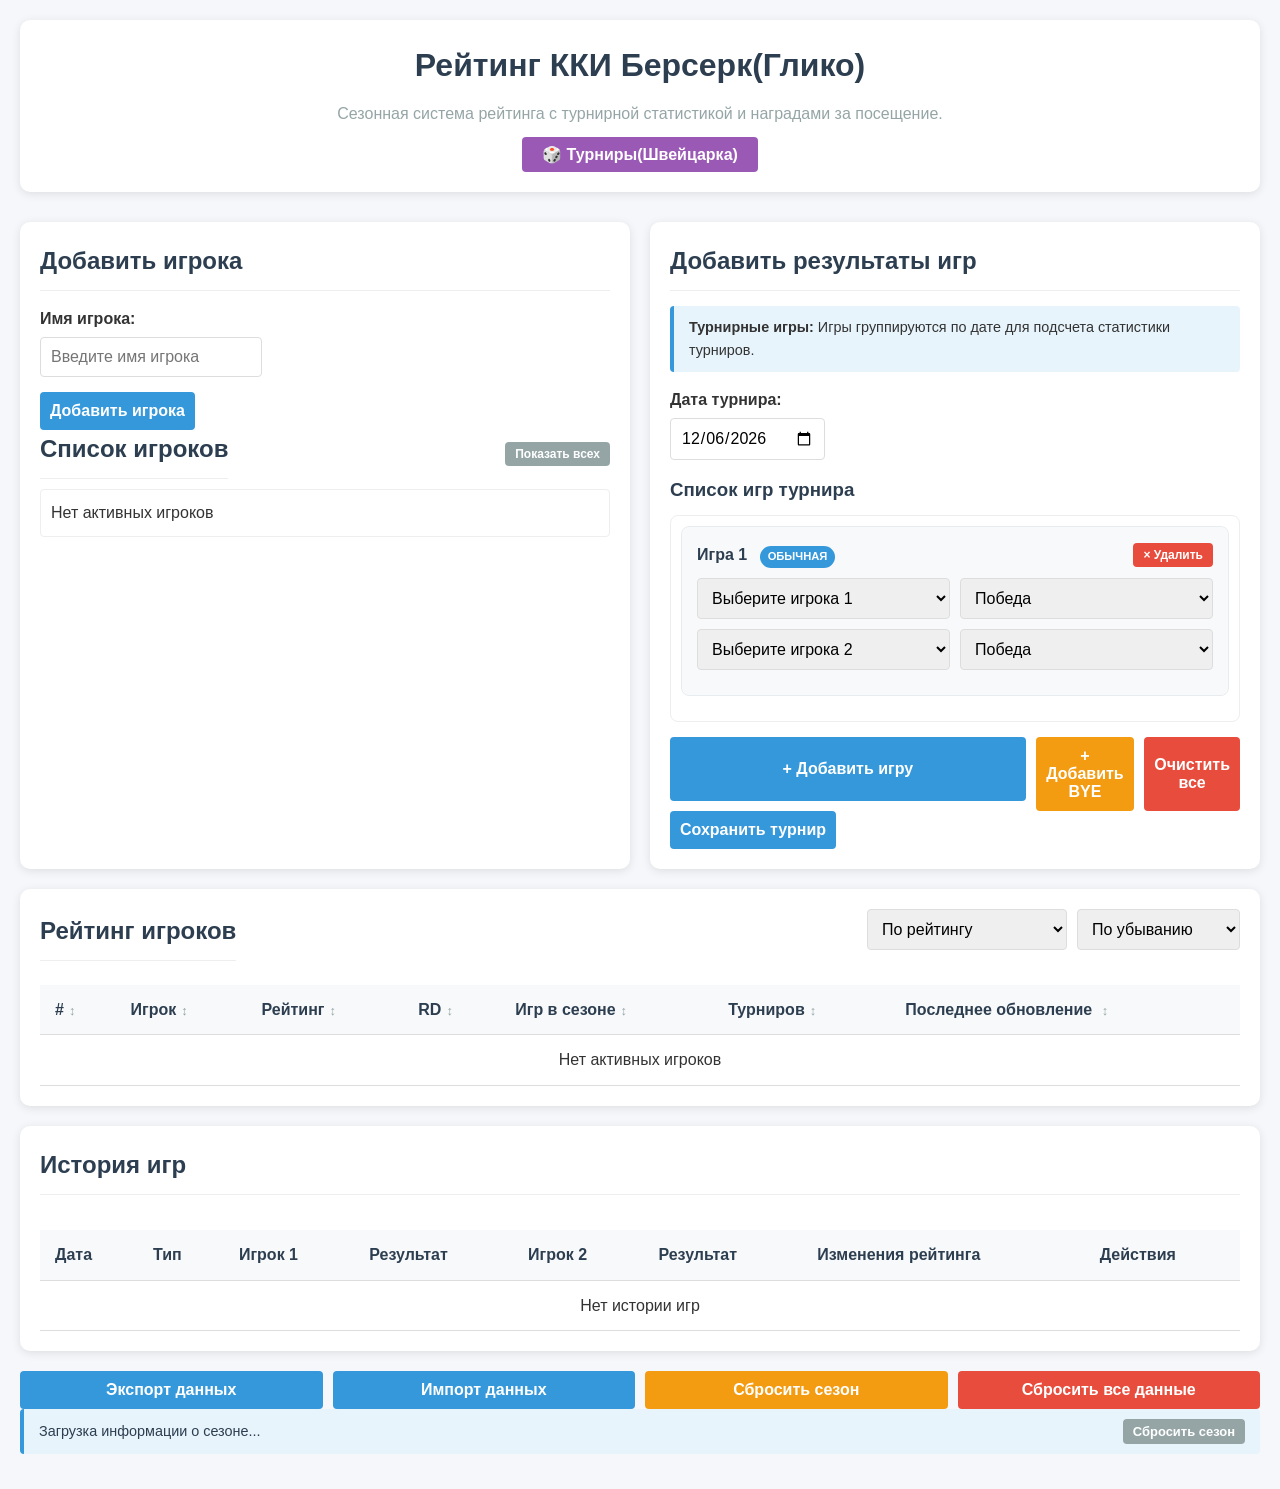
==== index.html @ 93e68ac1 "first commit" ====
<!DOCTYPE html>
<html lang="ru">
    <head>
        <meta charset="UTF-8" />
        <meta name="viewport" content="width=device-width, initial-scale=1.0" />
        <title>Система рейтинга Глико</title>
        <link rel="stylesheet" href="style.css" />
    </head>
    <body>
        <div class="container">
            <header>
                <h1>Рейтинг ККИ Берсерк(Глико)</h1>
                <p class="description">
                    Сезонная система рейтинга с турнирной статистикой и наградами за
                    посещение.
                </p>
                <div class="nav-buttons">
                    <button id="goToSwissBtn" class="nav-btn">
                        🎲 Турниры(Швейцарка)
                    </button>
                </div>
            </header>

            <div class="two-columns">
                <div class="card">
                    <h2>Добавить игрока</h2>
                    <form id="addPlayerForm">
                        <div class="form-group">
                            <label for="playerName">Имя игрока:</label>
                            <input
                                type="text"
                                id="playerName"
                                placeholder="Введите имя игрока"
                                required
                            />
                        </div>
                        <button type="submit">Добавить игрока</button>
                    </form>
                    <div
                        style="
                            display: flex;
                            justify-content: space-between;
                            align-items: center;
                            margin-bottom: 10px;
                        "
                    >
                        <h2 style="margin: 0">Список игроков</h2>
                        <button
                            id="toggleInactivePlayers"
                            class="secondary"
                            style="font-size: 12px; padding: 5px 10px"
                        >
                            Показать всех
                        </button>
                    </div>
                    <div class="player-list" id="playerList"></div>
                </div>

                <div class="card">
                    <h2>Добавить результаты игр</h2>
                    <div class="info-box">
                        <strong>Турнирные игры:</strong> Игры группируются по дате для
                        подсчета статистики турниров.
                    </div>
                    <form id="gamesForm">
                        <div class="form-group">
                            <label for="gameDate">Дата турнира:</label
                            ><input type="date" id="gameDate" required />
                        </div>
                        <h3>Список игр турнира</h3>
                        <div class="games-container" id="gamesContainer"></div>
                        <div class="batch-actions">
                            <button type="button" id="addGameBtn" class="add-game-btn">
                                + Добавить игру
                            </button>
                            <button type="button" id="addByeGameBtn" class="warning">
                                + Добавить BYE
                            </button>
                            <button type="button" id="clearGamesBtn" class="danger">
                                Очистить все
                            </button>
                        </div>
                        <button type="submit">Сохранить турнир</button>
                    </form>
                </div>
            </div>

            <div class="card">
                <div
                    style="
                        display: flex;
                        justify-content: space-between;
                        align-items: center;
                        margin-bottom: 15px;
                    "
                >
                    <h2 style="margin: 0">Рейтинг игроков</h2>
                    <div class="sort-controls">
                        <select id="sortBy">
                            <option value="rating">По рейтингу</option>
                            <option value="games">По количеству игр</option>
                            <option value="tournaments">По количеству турниров</option>
                            <option value="name">По имени</option>
                            <option value="rd">По RD (нестабильности)</option>
                        </select>
                        <select id="sortOrder">
                            <option value="desc">По убыванию</option>
                            <option value="asc">По возрастанию</option>
                        </select>
                    </div>
                </div>
                <table id="ratingTable">
                    <thead>
                        <tr>
                            <th class="sortable" data-sort="position">#</th>
                            <th class="sortable" data-sort="name">Игрок</th>
                            <th class="sortable" data-sort="rating">Рейтинг</th>
                            <th class="sortable" data-sort="rd">RD</th>
                            <th class="sortable" data-sort="games">Игр в сезоне</th>
                            <th class="sortable" data-sort="tournaments">Турниров</th>
                            <th class="sortable" data-sort="lastUpdate">
                                Последнее обновление
                            </th>
                        </tr>
                    </thead>
                    <tbody id="ratingBody"></tbody>
                </table>
            </div>

            <div class="card">
                <h2>История игр</h2>
                <div class="game-history">
                    <table id="historyTable">
                        <thead>
                            <tr>
                                <th>Дата</th>
                                <th>Тип</th>
                                <th>Игрок 1</th>
                                <th>Результат</th>
                                <th>Игрок 2</th>
                                <th>Результат</th>
                                <th>Изменения рейтинга</th>
                                <th>Действия</th>
                            </tr>
                        </thead>
                        <tbody id="historyBody"></tbody>
                    </table>
                </div>
            </div>

            <div class="actions">
                <button id="exportData">Экспорт данных</button>
                <button id="importData">Импорт данных</button>
                <button id="resetSeasonBtn" class="warning">Сбросить сезон</button>
                <button id="resetData" class="danger">Сбросить все данные</button>
            </div>
        </div>

        <div class="season-info" id="seasonInfo">
            <span class="season-info-text">Загрузка информации о сезоне...</span>
            <div class="season-info-actions">
                <button class="secondary" onclick="GlickoUI.resetSeason()">
                    Сбросить сезон
                </button>
            </div>
        </div>

        <!-- Модальные окна -->
        <div id="playerModal" class="modal-overlay" style="display: none">
            <div class="player-modal">
                <div class="modal-header">
                    <h2 class="modal-title" id="modalPlayerName">Имя игрока</h2>
                    <button class="close-modal" onclick="GlickoUI.closePlayerModal()">
                        ×
                    </button>
                </div>
                <div class="tab-navigation">
                    <button
                        class="tab-button active"
                        onclick="GlickoUI.switchTab('stats-tab', event)"
                    >
                        Общая статистика</button
                    ><button
                        class="tab-button"
                        onclick="GlickoUI.switchTab('tournaments-tab', event)"
                    >
                        Турниры</button
                    ><button
                        class="tab-button"
                        onclick="GlickoUI.switchTab('opponents-tab', event)"
                    >
                        Соперники
                    </button>
                </div>
                <div id="stats-tab" class="tab-content active">
                    <div class="player-stats">
                        <div class="stat-card">
                            <div class="stat-value" id="modalPlayerRating">1500</div>
                            <div class="stat-label">Рейтинг</div>
                        </div>
                        <div class="stat-card">
                            <div class="stat-value" id="modalPlayerRD">200</div>
                            <div class="stat-label">RD</div>
                        </div>
                        <div class="stat-card">
                            <div class="stat-value" id="modalTotalGames">0</div>
                            <div class="stat-label">Игр в сезоне</div>
                        </div>
                        <div class="stat-card">
                            <div class="stat-value" id="modalTournamentsCount">0</div>
                            <div class="stat-label">Турниров</div>
                        </div>
                        <div class="stat-card">
                            <div class="stat-value" id="modalAvgGamesPerTournament">
                                0
                            </div>
                            <div class="stat-label">Игр/турнир</div>
                        </div>
                    </div>
                    <div class="season-reset-section">
                        <h3>Сброс сезонной статистики</h3>
                        <p>
                            Сброс количества игр и турниров для награждения в конце
                            сезона.
                        </p>
                        <div class="reset-stats">
                            <div class="reset-stat">
                                <div class="stat-value" id="resetGamesCount">0</div>
                                <div class="stat-label">Игр в сезоне</div>
                            </div>
                            <div class="reset-stat">
                                <div class="stat-value" id="resetTournamentsCount">0</div>
                                <div class="stat-label">Турниров</div>
                            </div>
                        </div>
                        <button class="warning" onclick="GlickoUI.resetPlayerSeason()">
                            Сбросить сезонную статистику
                        </button>
                    </div>
                </div>
                <div id="tournaments-tab" class="tab-content">
                    <h3>История турниров</h3>
                    <div class="tournament-stats" id="tournamentStats"></div>
                </div>
                <div id="opponents-tab" class="tab-content">
                    <h3>Статистика по соперникам</h3>
                    <div class="opponent-stats" id="opponentStats"></div>
                </div>
            </div>
        </div>

        <div id="editGameModal" class="modal-overlay" style="display: none">
            <div class="edit-game-modal">
                <div class="modal-header">
                    <h2 class="modal-title">Редактировать игру</h2>
                    <button class="close-modal" onclick="GlickoUI.closeEditGameModal()">
                        ×
                    </button>
                </div>
                <form id="editGameForm">
                    <input type="hidden" id="editGameIndex" />
                    <div class="form-group">
                        <label for="editGameDate">Дата игры:</label
                        ><input type="date" id="editGameDate" required />
                    </div>
                    <div class="form-group">
                        <label>Игроки и результаты:</label>
                        <div class="form-row">
                            <select id="editPlayer1Select" required>
                                <option value="">Выберите игрока 1</option></select
                            ><select id="editPlayer1Result" required>
                                <option value="win">Победа</option>
                                <option value="loss">Поражение</option>
                                <option value="draw">Ничья</option>
                            </select>
                        </div>
                        <div class="form-row">
                            <select id="editPlayer2Select" required>
                                <option value="">Выберите игрока 2</option></select
                            ><select id="editPlayer2Result" required>
                                <option value="win">Победа</option>
                                <option value="loss">Поражение</option>
                                <option value="draw">Ничья</option>
                            </select>
                        </div>
                    </div>
                    <div class="modal-actions">
                        <button
                            type="button"
                            class="secondary"
                            onclick="GlickoUI.closeEditGameModal()"
                        >
                            Отмена</button
                        ><button type="submit" class="success">
                            Сохранить изменения
                        </button>
                    </div>
                </form>
            </div>
        </div>

        <div id="editPlayerModal" class="modal-overlay" style="display: none">
            <div class="edit-player-modal">
                <div class="modal-header">
                    <h2 class="modal-title">Редактировать игрока</h2>
                    <button class="close-modal" onclick="GlickoUI.closeEditPlayerModal()">
                        ×
                    </button>
                </div>
                <form id="editPlayerForm">
                    <input type="hidden" id="editPlayerOriginalName" />
                    <div class="form-group">
                        <label for="editPlayerName">Имя игрока:</label
                        ><input type="text" id="editPlayerName" required />
                    </div>
                    <div class="form-group">
                        <label for="editPlayerRating">Рейтинг:</label
                        ><input type="number" id="editPlayerRating" required />
                    </div>
                    <div class="form-group">
                        <label for="editPlayerRD">RD:</label
                        ><input
                            type="number"
                            id="editPlayerRD"
                            required
                            min="30"
                            max="350"
                        />
                    </div>
                    <div class="modal-actions">
                        <button
                            type="button"
                            class="danger"
                            onclick="GlickoUI.deletePlayer()"
                        >
                            Удалить игрока</button
                        ><button
                            type="button"
                            class="secondary"
                            onclick="GlickoUI.closeEditPlayerModal()"
                        >
                            Отмена</button
                        ><button type="submit" class="success">
                            Сохранить изменения
                        </button>
                    </div>
                </form>
            </div>
        </div>

        <div id="tournamentModal" class="modal-overlay" style="display: none">
            <div class="tournament-modal">
                <div class="modal-header">
                    <h2 class="modal-title" id="tournamentModalTitle">Турнир</h2>
                    <button class="close-modal" onclick="GlickoUI.closeTournamentModal()">
                        ×
                    </button>
                </div>
                <div class="tournament-date-edit">
                    <label for="editTournamentDate">Дата турнира:</label
                    ><input type="date" id="editTournamentDate" /><button
                        type="button"
                        class="success"
                        onclick="GlickoUI.updateTournamentDate()"
                    >
                        Обновить дату
                    </button>
                </div>
                <h3>Игры турнира</h3>
                <div class="tournament-games-list" id="tournamentGamesList"></div>
                <div class="tournament-batch-actions">
                    <button
                        type="button"
                        class="warning"
                        onclick="GlickoUI.recalculateTournament()"
                    >
                        Пересчитать турнир</button
                    ><button
                        type="button"
                        class="danger"
                        onclick="GlickoUI.deleteTournament()"
                    >
                        Удалить весь турнир
                    </button>
                </div>
                <div class="modal-actions">
                    <button
                        type="button"
                        class="secondary"
                        onclick="GlickoUI.closeTournamentModal()"
                    >
                        Закрыть
                    </button>
                </div>
            </div>
        </div>

        <div id="seasonDatePickerModal" class="modal-overlay" style="display: none">
            <div class="edit-game-modal">
                <div class="modal-header">
                    <h2 class="modal-title">Сброс сезона</h2>
                    <button class="close-modal" onclick="GlickoUI.cancelSeasonReset()">
                        ×
                    </button>
                </div>
                <div class="warning-box" style="margin-bottom: 15px">
                    <strong>Внимание!</strong> После сброса сезона будут учитываться
                    только игры, проведенные после выбранной даты.
                </div>
                <div class="form-group">
                    <label for="seasonResetDate">Дата начала нового сезона:</label
                    ><input type="date" id="seasonResetDate" required />
                </div>
                <div class="modal-actions">
                    <button
                        type="button"
                        class="secondary"
                        onclick="GlickoUI.cancelSeasonReset()"
                    >
                        Отмена</button
                    ><button
                        type="button"
                        class="warning"
                        onclick="GlickoUI.confirmSeasonReset()"
                    >
                        Сбросить сезон
                    </button>
                </div>
            </div>
        </div>

        <script src="glicko-storage.js"></script>
        <script src="glicko-math.js"></script>
        <script src="glicko-ui.js"></script>
        <script>
            document.addEventListener('DOMContentLoaded', function () {
                const today = new Date().toISOString().split('T')[0];
                const dateInput = document.getElementById('gameDate');
                if (dateInput) dateInput.value = today;

                const settings = GlickoStorage.getSeasonSettings();
                if (!settings.seasonStartDate)
                    GlickoStorage.saveSeasonSettings({ seasonStartDate: null });

                GlickoMath.recalculateSeasonStats();
                GlickoUI.displayPlayerList(false);
                GlickoUI.populatePlayerSelects();
                GlickoUI.displayRating();
                GlickoUI.displayHistory();
                GlickoUI.setupSorting();
                GlickoUI.addGameToForm(false);

                document
                    .getElementById('goToSwissBtn')
                    .addEventListener(
                        'click',
                        () => (window.location.href = 'swiss.html')
                    );
                document
                    .getElementById('addPlayerForm')
                    .addEventListener('submit', function (e) {
                        e.preventDefault();
                        const playerName = document
                            .getElementById('playerName')
                            .value.trim();
                        if (!playerName) {
                            alert('Введите имя');
                            return;
                        }
                        if (GlickoUI.addPlayer(playerName)) {
                            GlickoUI.displayPlayerList(false);
                            GlickoUI.populatePlayerSelects();
                            GlickoUI.displayRating();
                            document.getElementById('addPlayerForm').reset();
                            alert(`Игрок "${playerName}" добавлен!`);
                        }
                    });

                document
                    .getElementById('addGameBtn')
                    .addEventListener('click', () => GlickoUI.addGameToForm(false));
                document
                    .getElementById('addByeGameBtn')
                    .addEventListener('click', () => GlickoUI.addGameToForm(true));
                document
                    .getElementById('clearGamesBtn')
                    .addEventListener('click', () => GlickoUI.clearAllGames());

                document
                    .getElementById('gamesForm')
                    .addEventListener('submit', function (e) {
                        e.preventDefault();
                        const date = document.getElementById('gameDate').value;
                        if (!date) {
                            alert('Введите дату');
                            return;
                        }
                        const gameEntries = document.querySelectorAll('.game-entry');
                        if (gameEntries.length === 0) {
                            alert('Добавьте хотя бы одну игру');
                            return;
                        }
                        const gamesData = [];
                        let hasErrors = false;
                        gameEntries.forEach((entry, idx) => {
                            const player1 = entry.querySelector('.player1-select')?.value;
                            if (!player1) {
                                alert(`В игре ${idx + 1} не выбран игрок`);
                                hasErrors = true;
                                return;
                            }
                            if (entry.querySelector('.is-bye-checkbox')) {
                                gamesData.push({ player1, result1: 'win', isBye: true });
                            } else {
                                const player2 =
                                    entry.querySelector('.player2-select')?.value;
                                const result1 =
                                    entry.querySelector('.player1-result')?.value;
                                const result2 =
                                    entry.querySelector('.player2-result')?.value;
                                if (!player2) {
                                    alert(`В игре ${idx + 1} не выбран второй игрок`);
                                    hasErrors = true;
                                    return;
                                }
                                if (player1 === player2) {
                                    alert(
                                        `В игре ${
                                            idx + 1
                                        } выбран один и тот же игрок дважды`
                                    );
                                    hasErrors = true;
                                    return;
                                }
                                if (
                                    (result1 === 'win' && result2 === 'win') ||
                                    (result1 === 'loss' && result2 === 'loss')
                                ) {
                                    alert(
                                        `Ошибка в игре ${
                                            idx + 1
                                        }: оба игрока не могут одновременно победить или проиграть`
                                    );
                                    hasErrors = true;
                                    return;
                                }
                                gamesData.push({
                                    player1,
                                    player2,
                                    result1,
                                    result2,
                                    isBye: false,
                                });
                            }
                        });
                        if (hasErrors) return;
                        if (GlickoUI.addGames(date, gamesData)) {
                            GlickoUI.displayPlayerList(false);
                            GlickoUI.displayRating();
                            GlickoUI.displayHistory();
                            GlickoUI.clearAllGames();
                            alert(`Добавлено ${gamesData.length} игр!`);
                        }
                    });

                document
                    .getElementById('exportData')
                    .addEventListener('click', function () {
                        const data = {
                            players: GlickoStorage.getPlayers(),
                            games: GlickoStorage.getGames(),
                            seasonStats: GlickoStorage.getSeasonStats(),
                            seasonSettings: GlickoStorage.getSeasonSettings(),
                        };
                        const a = document.createElement('a');
                        a.href = URL.createObjectURL(
                            new Blob([JSON.stringify(data, null, 2)], {
                                type: 'application/json',
                            })
                        );
                        a.download = 'glicko_data.json';
                        a.click();
                        URL.revokeObjectURL(a.href);
                    });

                document
                    .getElementById('importData')
                    .addEventListener('click', function () {
                        const input = document.createElement('input');
                        input.type = 'file';
                        input.accept = '.json';
                        input.onchange = (e) => {
                            const file = e.target.files[0];
                            if (!file) return;
                            const reader = new FileReader();
                            reader.onload = (ev) => {
                                try {
                                    const data = JSON.parse(ev.target.result);
                                    if (data.players && data.games) {
                                        GlickoStorage.savePlayers(data.players);
                                        GlickoStorage.saveGames(data.games);
                                        if (data.seasonStats)
                                            GlickoStorage.saveSeasonStats(
                                                data.seasonStats
                                            );
                                        if (data.seasonSettings)
                                            GlickoStorage.saveSeasonSettings(
                                                data.seasonSettings
                                            );
                                        GlickoMath.recalculateAllRatings();
                                        GlickoUI.displayPlayerList(false);
                                        GlickoUI.populatePlayerSelects();
                                        GlickoUI.displayRating();
                                        GlickoUI.displayHistory();
                                        alert('Данные импортированы!');
                                    } else alert('Неверный формат');
                                } catch (err) {
                                    alert('Ошибка: ' + err.message);
                                }
                            };
                            reader.readAsText(file);
                        };
                        input.click();
                    });

                document
                    .getElementById('resetData')
                    .addEventListener('click', function () {
                        if (confirm('Сбросить ВСЕ данные?')) {
                            localStorage.removeItem(GlickoStorage.STORAGE_KEYS.PLAYERS);
                            localStorage.removeItem(GlickoStorage.STORAGE_KEYS.GAMES);
                            localStorage.removeItem(
                                GlickoStorage.STORAGE_KEYS.SEASON_STATS
                            );
                            localStorage.removeItem(
                                GlickoStorage.STORAGE_KEYS.SEASON_SETTINGS
                            );
                            GlickoUI.displayPlayerList(false);
                            GlickoUI.populatePlayerSelects();
                            GlickoUI.displayRating();
                            GlickoUI.displayHistory();
                            GlickoUI.clearAllGames();
                            alert('Все данные сброшены');
                        }
                    });

                document
                    .getElementById('toggleInactivePlayers')
                    .addEventListener('click', () => {
                        showInactivePlayers = !showInactivePlayers;
                        const btn = document.getElementById('toggleInactivePlayers');
                        btn.textContent = showInactivePlayers
                            ? 'Скрыть неактивных'
                            : 'Показать всех';
                        btn.classList.toggle('warning', showInactivePlayers);
                        GlickoUI.displayPlayerList(showInactivePlayers);
                    });

                document
                    .getElementById('resetSeasonBtn')
                    .addEventListener('click', () => GlickoUI.resetSeason());

                document
                    .getElementById('editGameForm')
                    .addEventListener('submit', function (e) {
                        e.preventDefault();
                        const gameIndex = parseInt(
                            document.getElementById('editGameIndex').value
                        );
                        const date = document.getElementById('editGameDate').value;
                        const player1 =
                            document.getElementById('editPlayer1Select').value;
                        const player2 =
                            document.getElementById('editPlayer2Select').value;
                        const result1 =
                            document.getElementById('editPlayer1Result').value;
                        const result2 =
                            document.getElementById('editPlayer2Result').value;
                        const games = GlickoStorage.getGames();
                        if (player2 && player2 !== '') {
                            games[gameIndex] = {
                                ...games[gameIndex],
                                date,
                                player1,
                                player2,
                                result1,
                                result2,
                                type: 'Обычная',
                            };
                        } else {
                            games[gameIndex] = {
                                ...games[gameIndex],
                                date,
                                player1,
                                result1: 'win',
                                player2: 'BYE',
                                result2: 'loss',
                                type: 'BYE',
                            };
                        }
                        GlickoStorage.saveGames(games);
                        GlickoMath.recalculateAllRatings();
                        GlickoUI.displayRating();
                        GlickoUI.displayHistory();
                        GlickoUI.closeEditGameModal();
                        alert('Игра обновлена');
                    });

                document
                    .getElementById('editPlayerForm')
                    .addEventListener('submit', function (e) {
                        e.preventDefault();
                        const originalName = document.getElementById(
                            'editPlayerOriginalName'
                        ).value;
                        const newName = document
                            .getElementById('editPlayerName')
                            .value.trim();
                        const rating = parseInt(
                            document.getElementById('editPlayerRating').value
                        );
                        const rd = parseInt(
                            document.getElementById('editPlayerRD').value
                        );
                        if (!newName) {
                            alert('Введите имя');
                            return;
                        }
                        const players = GlickoStorage.getPlayers();
                        const games = GlickoStorage.getGames();
                        if (originalName !== newName) {
                            if (players[newName]) {
                                alert('Игрок с таким именем уже существует');
                                return;
                            }
                            games.forEach((game) => {
                                if (game.player1 === originalName) game.player1 = newName;
                                if (game.player2 === originalName) game.player2 = newName;
                            });
                            players[newName] = players[originalName];
                            delete players[originalName];
                        }
                        players[newName].rating = rating;
                        players[newName].rd = rd;
                        GlickoStorage.savePlayers(players);
                        GlickoStorage.saveGames(games);
                        GlickoMath.recalculateAllRatings();
                        GlickoUI.displayRating();
                        GlickoUI.displayHistory();
                        GlickoUI.displayPlayerList(showInactivePlayers);
                        GlickoUI.closeEditPlayerModal();
                        alert('Профиль обновлен');
                    });

                window.showInactivePlayers = false;
            });
        </script>
    </body>
</html>
---- style.css ----
:root {
    --primary: #3498db;
    --primary-dark: #2980b9;
    --secondary: #2ecc71;
    --danger: #e74c3c;
    --warning: #f39c12;
    --dark: #2c3e50;
    --light: #ecf0f1;
    --gray: #95a5a6;
}

* {
    box-sizing: border-box;
    margin: 0;
    padding: 0;
    font-family: 'Segoe UI', Tahoma, Geneva, Verdana, sans-serif;
}

body {
    background-color: #f5f7fa;
    color: #333;
    line-height: 1.6;
    padding: 20px;
}

.container {
    max-width: 1400px;
    margin: 0 auto;
}

header {
    text-align: center;
    margin-bottom: 30px;
    padding: 20px;
    background: white;
    border-radius: 10px;
    box-shadow: 0 2px 10px rgba(0, 0, 0, 0.1);
}

h1 {
    color: var(--dark);
    margin-bottom: 10px;
}

.description {
    color: var(--gray);
    max-width: 800px;
    margin: 0 auto;
}

.card {
    background: white;
    border-radius: 10px;
    box-shadow: 0 2px 10px rgba(0, 0, 0, 0.1);
    padding: 20px;
    margin-bottom: 20px;
}

h2 {
    color: var(--dark);
    margin-bottom: 15px;
    padding-bottom: 10px;
    border-bottom: 1px solid #eee;
}

h3 {
    color: var(--dark);
    margin: 15px 0 10px 0;
}

.form-group {
    margin-bottom: 15px;
}

label {
    display: block;
    margin-bottom: 5px;
    font-weight: 600;
}

input,
select,
button {
    padding: 10px;
    border: 1px solid #ddd;
    border-radius: 4px;
    font-size: 16px;
}

button {
    background-color: var(--primary);
    color: white;
    border: none;
    cursor: pointer;
    transition: background-color 0.3s;
    font-weight: 600;
}

button:hover {
    background-color: var(--primary-dark);
}

button.danger {
    background-color: var(--danger);
}

button.danger:hover {
    background-color: #c0392b;
}

button.secondary {
    background-color: var(--gray);
}

button.secondary:hover {
    background-color: #7f8c8d;
}

button.warning {
    background-color: var(--warning);
}

button.warning:hover {
    background-color: #e67e22;
}

button.success {
    background-color: var(--secondary);
}

button.success:hover {
    background-color: #27ae60;
}

.two-columns {
    display: grid;
    grid-template-columns: 1fr 1fr;
    gap: 20px;
}

@media (max-width: 768px) {
    .two-columns {
        grid-template-columns: 1fr;
    }
}

.player-list {
    max-height: 200px;
    overflow-y: auto;
    margin-bottom: 15px;
    border: 1px solid #eee;
    border-radius: 4px;
    padding: 10px;
}

.player-item {
    display: flex;
    justify-content: space-between;
    padding: 8px;
    border-bottom: 1px solid #f0f0f0;
    cursor: pointer;
    transition: background-color 0.2s;
}

.player-item:hover {
    background-color: #f8f9fa;
}

.player-item:last-child {
    border-bottom: none;
}

.player-actions {
    display: flex;
    gap: 5px;
}

.player-action-btn {
    padding: 4px 8px;
    font-size: 12px;
    border: none;
    border-radius: 3px;
    cursor: pointer;
}

.season-info {
    background: #e8f4fc;
    border-left: 4px solid var(--primary);
    padding: 10px 15px;
    margin-bottom: 15px;
    border-radius: 4px;
    font-size: 0.9em;
    display: flex;
    justify-content: space-between;
    align-items: center;
}

.season-info-text {
    color: var(--dark);
}

.season-info-actions {
    display: flex;
    gap: 10px;
}

.season-info-actions button {
    padding: 5px 10px;
    font-size: 0.9em;
}

.edit-btn {
    background: var(--primary);
    color: white;
}

.delete-btn {
    background: var(--danger);
    color: white;
}

.reset-btn {
    background: var(--warning);
    color: white;
}

.form-row {
    display: flex;
    gap: 10px;
    margin-bottom: 10px;
    align-items: center;
}

.form-row input,
.form-row select {
    flex: 1;
}

table {
    width: 100%;
    border-collapse: collapse;
    margin-top: 20px;
}

th,
td {
    padding: 12px 15px;
    text-align: left;
    border-bottom: 1px solid #ddd;
}

th {
    background-color: #f8f9fa;
    font-weight: 600;
    color: var(--dark);
    cursor: pointer;
    user-select: none;
    position: relative;
}

th:hover {
    background-color: #e9ecef;
}

.sortable:after {
    content: '↕';
    margin-left: 5px;
    color: var(--gray);
    font-size: 0.8em;
}

th.sort-asc:after {
    content: '↑';
    color: var(--primary);
}

th.sort-desc:after {
    content: '↓';
    color: var(--primary);
}

tr:hover {
    background-color: #f8f9fa;
}

.rating {
    font-weight: bold;
}

.positive {
    color: var(--secondary);
}

.negative {
    color: var(--danger);
}

.warning-text {
    color: var(--warning);
}

.game-history {
    max-height: 400px;
    overflow-y: auto;
}

.actions {
    display: flex;
    gap: 10px;
    margin-top: 20px;
}

.actions button {
    flex: 1;
}

.rd-value {
    font-size: 0.9em;
    color: var(--gray);
}

.games-count {
    text-align: center;
    background: #f8f9fa;
    border-radius: 12px;
    padding: 2px 8px;
    font-size: 0.8em;
}

.tournaments-count {
    text-align: center;
    background: #e8f4fc;
    border-radius: 12px;
    padding: 2px 8px;
    font-size: 0.8em;
}

.rating-change {
    font-size: 0.85em;
    margin-left: 5px;
}

.info-box {
    background: #e8f4fc;
    border-left: 4px solid var(--primary);
    padding: 10px 15px;
    margin-bottom: 15px;
    border-radius: 4px;
    font-size: 0.9em;
}

.warning-box {
    background: #fef9e7;
    border-left: 4px solid var(--warning);
    padding: 10px 15px;
    margin-bottom: 15px;
    border-radius: 4px;
    font-size: 0.9em;
}

.volatility {
    font-size: 0.8em;
    color: var(--gray);
    margin-left: 5px;
}

.rating-difference {
    font-size: 0.8em;
    color: var(--gray);
    margin-left: 5px;
}

.expected-result {
    font-size: 0.8em;
    color: var(--primary);
    margin-left: 5px;
}

.game-entry {
    background: #f8f9fa;
    padding: 15px;
    border-radius: 8px;
    margin-bottom: 15px;
    border: 1px solid #e9ecef;
}

.game-header {
    display: flex;
    justify-content: space-between;
    align-items: center;
    margin-bottom: 10px;
}

.game-number {
    font-weight: bold;
    color: var(--dark);
}

.remove-game {
    background: var(--danger);
    color: white;
    border: none;
    border-radius: 4px;
    padding: 5px 10px;
    cursor: pointer;
    font-size: 12px;
}

.remove-game:hover {
    background: #c0392b;
}

.games-container {
    max-height: 500px;
    overflow-y: auto;
    padding: 10px;
    border: 1px solid #eee;
    border-radius: 8px;
    margin-bottom: 15px;
}

.add-game-btn {
    width: 100%;
    margin-bottom: 10px;
}

.batch-actions {
    display: flex;
    gap: 10px;
    margin-top: 10px;
}

.bye-checkbox {
    display: flex;
    align-items: center;
    gap: 8px;
    margin-bottom: 10px;
}

.bye-checkbox input {
    width: auto;
}

.bye-section {
    background: #fff3cd;
    border: 1px solid #ffeaa7;
    border-radius: 4px;
    padding: 10px;
    margin-bottom: 10px;
}

.bye-info {
    font-size: 0.9em;
    color: var(--warning);
    margin-top: 5px;
}

.game-type-badge {
    display: inline-block;
    padding: 2px 8px;
    border-radius: 12px;
    font-size: 0.7em;
    font-weight: bold;
    margin-left: 8px;
}

.badge-bye {
    background: var(--warning);
    color: white;
}

.badge-regular {
    background: var(--primary);
    color: white;
}

.position-number {
    font-weight: bold;
    color: var(--dark);
    width: 40px;
    text-align: center;
}

.modal-overlay {
    position: fixed;
    top: 0;
    left: 0;
    right: 0;
    bottom: 0;
    background: rgba(0, 0, 0, 0.5);
    display: flex;
    justify-content: center;
    align-items: center;
    z-index: 1000;
}

.player-modal,
.edit-game-modal,
.edit-player-modal,
.tournament-modal {
    background: white;
    border-radius: 10px;
    padding: 30px;
    max-width: 900px;
    width: 90%;
    max-height: 90vh;
    overflow-y: auto;
    box-shadow: 0 10px 30px rgba(0, 0, 0, 0.3);
}

.edit-game-modal,
.edit-player-modal {
    max-width: 500px;
    z-index: 1001;
}

.tournament-modal {
    max-width: 1000px;
    z-index: 1000;
}

.modal-header {
    display: flex;
    justify-content: space-between;
    align-items: center;
    margin-bottom: 20px;
    padding-bottom: 15px;
    border-bottom: 1px solid #eee;
}

.modal-title {
    color: var(--dark);
    margin: 0;
}

.close-modal {
    background: none;
    border: none;
    font-size: 24px;
    cursor: pointer;
    color: var(--gray);
    padding: 0;
    width: auto;
}

.close-modal:hover {
    color: var(--danger);
}

.player-stats {
    display: grid;
    grid-template-columns: repeat(auto-fit, minmax(200px, 1fr));
    gap: 20px;
    margin-bottom: 25px;
}

.stat-card {
    background: #f8f9fa;
    padding: 20px;
    border-radius: 8px;
    text-align: center;
}

.stat-value {
    font-size: 2em;
    font-weight: bold;
    color: var(--dark);
    margin-bottom: 5px;
}

.stat-label {
    color: var(--gray);
    font-size: 0.9em;
}

.tournament-stats {
    margin-top: 20px;
}

.tournament-row {
    background: #f8f9fa;
    border-radius: 8px;
    margin-bottom: 15px;
    overflow: hidden;
    cursor: pointer;
    transition: all 0.3s ease;
}

.tournament-row:hover {
    transform: translateY(-2px);
    box-shadow: 0 4px 8px rgba(0, 0, 0, 0.1);
}

.tournament-header {
    background: var(--primary);
    color: white;
    padding: 12px 15px;
    font-weight: 600;
    display: flex;
    justify-content: space-between;
    align-items: center;
}

.tournament-games {
    padding: 15px;
}

.tournament-game {
    display: flex;
    justify-content: space-between;
    padding: 8px 0;
    border-bottom: 1px solid #eee;
    align-items: center;
}

.tournament-game:last-child {
    border-bottom: none;
}

.game-result {
    display: flex;
    gap: 15px;
}

.result-item {
    text-align: center;
    min-width: 60px;
}

.result-value {
    font-weight: bold;
    font-size: 1.1em;
}

.result-label {
    font-size: 0.8em;
    color: var(--gray);
}

.win-result {
    color: var(--secondary);
}
.loss-result {
    color: var(--danger);
}
.draw-result {
    color: var(--warning);
}

.no-tournaments {
    text-align: center;
    color: var(--gray);
    padding: 20px;
    font-style: italic;
}

.opponent-stats {
    margin-top: 20px;
}

.opponent-row {
    display: flex;
    justify-content: space-between;
    padding: 10px;
    border-bottom: 1px solid #eee;
    align-items: center;
}

.opponent-row:hover {
    background: #f8f9fa;
}

.opponent-name {
    font-weight: 600;
    flex: 1;
}

.opponent-record {
    display: flex;
    gap: 15px;
}

.record-item {
    text-align: center;
    min-width: 60px;
}

.record-value {
    font-weight: bold;
    font-size: 1.1em;
}

.record-label {
    font-size: 0.8em;
    color: var(--gray);
}

.win-record {
    color: var(--secondary);
}
.loss-record {
    color: var(--danger);
}
.draw-record {
    color: var(--warning);
}

.no-opponents {
    text-align: center;
    color: var(--gray);
    padding: 20px;
    font-style: italic;
}

.game-actions {
    display: flex;
    gap: 5px;
}

.game-action-btn {
    padding: 4px 8px;
    font-size: 12px;
    border: none;
    border-radius: 3px;
    cursor: pointer;
}

.history-actions {
    display: flex;
    gap: 5px;
    justify-content: flex-end;
}

.modal-actions {
    display: flex;
    gap: 10px;
    justify-content: flex-end;
    margin-top: 20px;
}

.modal-actions button {
    width: auto;
    min-width: 100px;
}

.season-reset-section {
    background: #fff3cd;
    border: 1px solid #ffeaa7;
    border-radius: 8px;
    padding: 15px;
    margin-top: 20px;
}

.reset-stats {
    display: grid;
    grid-template-columns: repeat(auto-fit, minmax(150px, 1fr));
    gap: 15px;
    margin: 15px 0;
}

.reset-stat {
    text-align: center;
    padding: 10px;
    background: white;
    border-radius: 6px;
}

.tab-navigation {
    display: flex;
    border-bottom: 1px solid #ddd;
    margin-bottom: 20px;
}

.tab-button {
    padding: 10px 20px;
    background: none;
    border: none;
    cursor: pointer;
    border-bottom: 3px solid transparent;
    color: var(--gray);
    font-weight: 600;
}

.tab-button.active {
    color: var(--primary);
    border-bottom-color: var(--primary);
}

.tab-content {
    display: none;
}

.tab-content.active {
    display: block;
}

.tournament-games-list {
    max-height: 400px;
    overflow-y: auto;
    margin: 15px 0;
    border: 1px solid #eee;
    border-radius: 8px;
    padding: 10px;
}

.tournament-game-item {
    display: flex;
    justify-content: space-between;
    align-items: center;
    padding: 10px;
    border-bottom: 1px solid #f0f0f0;
    background: white;
    border-radius: 6px;
    margin-bottom: 8px;
}

.tournament-game-item:last-child {
    border-bottom: none;
    margin-bottom: 0;
}

.tournament-game-players {
    flex: 1;
    display: flex;
    align-items: center;
    gap: 10px;
}

.tournament-game-result {
    display: flex;
    align-items: center;
    gap: 10px;
    min-width: 200px;
}

.tournament-game-actions {
    display: flex;
    gap: 5px;
}

.tournament-edit-form {
    margin-top: 20px;
    padding: 15px;
    background: #f8f9fa;
    border-radius: 8px;
}

.tournament-date-edit {
    display: flex;
    align-items: center;
    gap: 10px;
    margin-bottom: 15px;
}

.tournament-date-edit input {
    flex: 1;
}

.tournament-batch-actions {
    display: flex;
    gap: 10px;
    margin-top: 15px;
}

.sort-controls {
    display: flex;
    gap: 10px;
    margin-bottom: 15px;
    align-items: center;
}

.sort-controls select {
    flex: 1;
    max-width: 200px;
}

.sort-info {
    color: var(--gray);
    font-size: 0.9em;
}

.win-stats {
    display: grid;
    grid-template-columns: 1fr 1fr;
    gap: 20px;
    margin: 20px 0;
}

.win-chart-container {
    display: flex;
    flex-direction: column;
    align-items: center;
}

.win-chart {
    position: relative;
    width: 200px;
    height: 200px;
    border-radius: 50%;
    background: conic-gradient(
        var(--secondary) 0% calc(var(--win-percent) * 1%),
        var(--danger) calc(var(--win-percent) * 1%)
            calc((var(--win-percent) + var(--loss-percent)) * 1%),
        var(--warning) calc((var(--win-percent) + var(--loss-percent)) * 1%) 100%
    );
    margin-bottom: 15px;
}

.win-chart-inner {
    position: absolute;
    top: 20px;
    left: 20px;
    width: 160px;
    height: 160px;
    background: white;
    border-radius: 50%;
    display: flex;
    flex-direction: column;
    align-items: center;
    justify-content: center;
    box-shadow: 0 2px 10px rgba(0, 0, 0, 0.1);
}

.win-chart-total {
    font-size: 1.8em;
    font-weight: bold;
    color: var(--dark);
}

.win-chart-label {
    font-size: 0.9em;
    color: var(--gray);
}

.win-legend {
    display: flex;
    flex-direction: column;
    gap: 10px;
}

.legend-item {
    display: flex;
    align-items: center;
    gap: 10px;
    padding: 8px 12px;
    background: #f8f9fa;
    border-radius: 6px;
}

.legend-color {
    width: 16px;
    height: 16px;
    border-radius: 50%;
}

.legend-color.win {
    background: var(--secondary);
}

.legend-color.loss {
    background: var(--danger);
}

.legend-color.draw {
    background: var(--warning);
}

.legend-info {
    display: flex;
    justify-content: space-between;
    flex: 1;
    align-items: center;
}

.legend-value {
    font-weight: bold;
    color: var(--dark);
}

.legend-percent {
    color: var(--gray);
    font-size: 0.9em;
}

.status-btn {
    background: var(--gray);
    color: white;
}

.status-btn.warning {
    background: var(--warning);
}

.status-btn.success {
    background: var(--secondary);
}

.player-action-btn.status-btn {
    min-width: 32px;
    font-size: 14px;
}

.nav-buttons {
    display: flex;
    gap: 10px;
    justify-content: center;
    margin-top: 10px;
}

.nav-btn {
    background: #9b59b6;
    padding: 8px 20px;
}

.nav-btn:hover {
    background: #8e44ad;
}

@media (max-width: 768px) {
    .container {
        padding: 10px;
    }

    .two-columns {
        grid-template-columns: 1fr;
        gap: 15px;
    }

    .card {
        padding: 15px;
        margin-bottom: 15px;
    }

    .win-stats {
        grid-template-columns: 1fr;
        gap: 15px;
    }

    .win-chart {
        width: 180px;
        height: 180px;
    }

    .win-chart-inner {
        width: 140px;
        height: 140px;
        top: 20px;
        left: 20px;
    }

    .win-chart-total {
        font-size: 1.5em;
    }

    #ratingTable {
        display: block;
        overflow-x: auto;
        white-space: nowrap;
    }

    #ratingTable thead {
        display: none;
    }

    #ratingTable tbody {
        display: block;
    }

    #ratingTable tr {
        display: block;
        margin-bottom: 15px;
        border: 1px solid #ddd;
        border-radius: 8px;
        padding: 10px;
        background: white;
    }

    #ratingTable td {
        display: flex;
        justify-content: space-between;
        align-items: center;
        padding: 8px 10px;
        border: none;
        border-bottom: 1px solid #f0f0f0;
    }

    #ratingTable td:last-child {
        border-bottom: none;
    }

    #ratingTable td:before {
        content: attr(data-label);
        font-weight: 600;
        color: var(--dark);
        margin-right: 10px;
    }

    .position-number {
        font-size: 1.2em;
        font-weight: bold;
        color: var(--primary);
        width: auto !important;
        text-align: left !important;
    }

    #historyTable {
        display: block;
        overflow-x: auto;
    }

    #historyTable thead {
        display: none;
    }

    #historyTable tbody {
        display: block;
    }

    #historyTable tr {
        display: block;
        margin-bottom: 15px;
        border: 1px solid #ddd;
        border-radius: 8px;
        padding: 10px;
        background: white;
    }

    #historyTable td {
        display: block;
        padding: 5px 10px;
        text-align: left;
        border: none;
        border-bottom: 1px solid #f0f0f0;
    }

    #historyTable td:last-child {
        border-bottom: none;
    }

    #historyTable td:before {
        content: attr(data-label);
        font-weight: 600;
        color: var(--dark);
        display: inline-block;
        min-width: 100px;
    }

    .actions {
        flex-direction: column;
        gap: 10px;
    }

    .actions button {
        width: 100%;
    }

    .batch-actions {
        flex-direction: column;
    }

    .batch-actions button {
        width: 100%;
    }

    .form-row {
        flex-direction: column;
        gap: 8px;
    }

    .form-row input,
    .form-row select {
        width: 100%;
    }

    .player-modal,
    .edit-game-modal,
    .edit-player-modal,
    .tournament-modal {
        width: 95%;
        padding: 20px;
        margin: 10px;
    }

    .modal-actions {
        flex-direction: column;
    }

    .modal-actions button {
        width: 100%;
    }

    .tab-navigation {
        flex-direction: column;
    }

    .tab-button {
        text-align: center;
        border-bottom: none;
        border-left: 3px solid transparent;
    }

    .tab-button.active {
        border-bottom: none;
        border-left-color: var(--primary);
    }

    .player-stats {
        grid-template-columns: repeat(2, 1fr);
        gap: 10px;
    }

    .stat-card {
        padding: 15px;
    }

    .stat-value {
        font-size: 1.5em;
    }

    .game-entry {
        padding: 10px;
    }

    .game-header {
        flex-direction: column;
        gap: 10px;
        align-items: flex-start;
    }

    .sort-controls {
        flex-direction: column;
        align-items: stretch;
    }

    .sort-controls select {
        max-width: none;
    }

    .tournament-game-item {
        flex-direction: column;
        gap: 10px;
        align-items: flex-start;
    }

    .tournament-game-result {
        min-width: auto;
        justify-content: flex-start;
    }

    .tournament-game-actions {
        align-self: flex-end;
    }

    #ratingBody tr td:nth-child(1):before {
        content: 'Место';
    }
    #ratingBody tr td:nth-child(2):before {
        content: 'Игрок';
    }
    #ratingBody tr td:nth-child(3):before {
        content: 'Рейтинг';
    }
    #ratingBody tr td:nth-child(4):before {
        content: 'RD';
    }
    #ratingBody tr td:nth-child(5):before {
        content: 'Игр в сезоне';
    }
    #ratingBody tr td:nth-child(6):before {
        content: 'Турниров';
    }
    #ratingBody tr td:nth-child(7):before {
        content: 'Последнее обновление';
    }

    #historyBody tr td:nth-child(1):before {
        content: 'Дата';
    }
    #historyBody tr td:nth-child(2):before {
        content: 'Тип';
    }
    #historyBody tr td:nth-child(3):before {
        content: 'Игрок 1';
    }
    #historyBody tr td:nth-child(4):before {
        content: 'Результат';
    }
    #historyBody tr td:nth-child(5):before {
        content: 'Игрок 2';
    }
    #historyBody tr td:nth-child(6):before {
        content: 'Результат';
    }
    #historyBody tr td:nth-child(7):before {
        content: 'Изменения рейтинга';
    }
    #historyBody tr td:nth-child(8):before {
        content: 'Действия';
    }
}

@media (max-width: 480px) {
    .player-stats {
        grid-template-columns: 1fr;
    }

    h1 {
        font-size: 1.5em;
    }

    h2 {
        font-size: 1.3em;
    }

    h3 {
        font-size: 1.1em;
    }

    .games-count,
    .tournaments-count {
        font-size: 0.7em;
        padding: 1px 6px;
    }

    .player-actions {
        flex-direction: column;
    }

    .game-action-btn {
        padding: 3px 6px;
        font-size: 11px;
    }
}
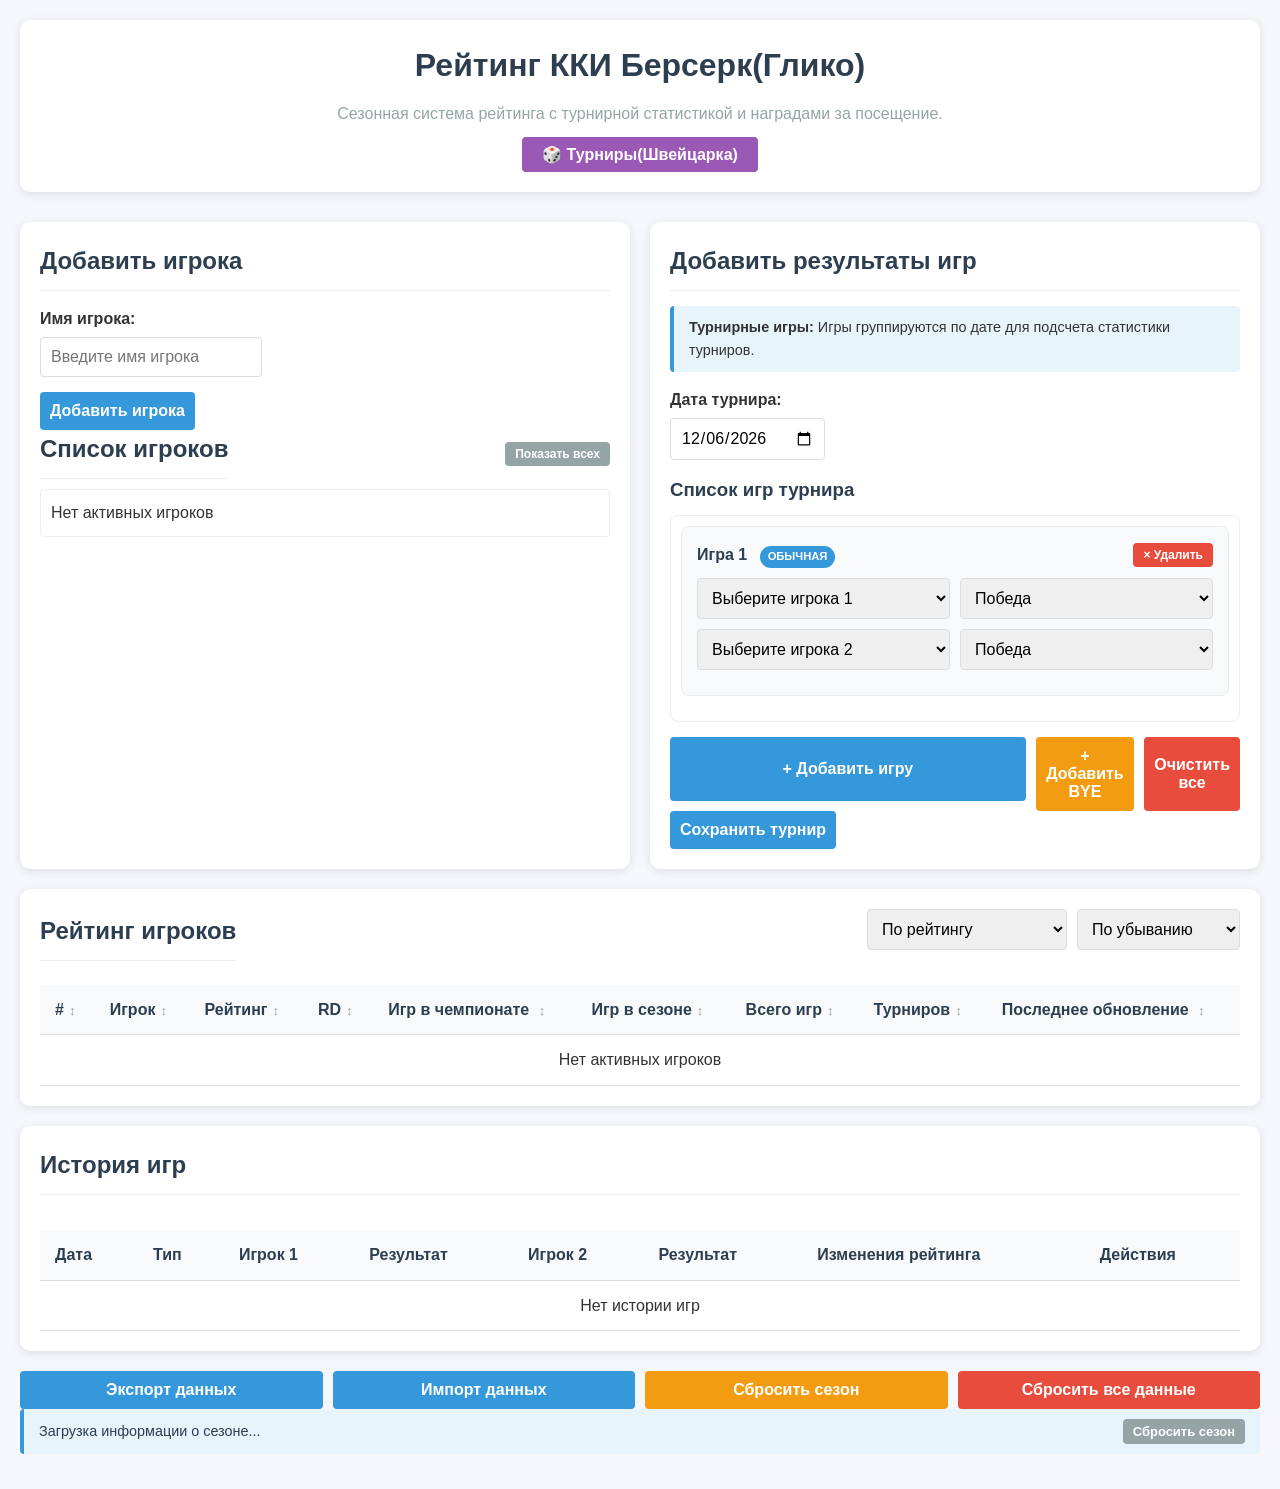
==== commit 54cee481: "Gena fix and game championship" ====
--- a/index.html
+++ b/index.html
@@ -98,7 +98,9 @@
                     <div class="sort-controls">
                         <select id="sortBy">
                             <option value="rating">По рейтингу</option>
-                            <option value="games">По количеству игр</option>
+                            <option value="championship">По играм в чемпионате</option>
+                            <option value="season">По играм в сезоне</option>
+                            <option value="games">По общему количеству игр</option>
                             <option value="tournaments">По количеству турниров</option>
                             <option value="name">По имени</option>
                             <option value="rd">По RD (нестабильности)</option>
@@ -116,7 +118,11 @@
                             <th class="sortable" data-sort="name">Игрок</th>
                             <th class="sortable" data-sort="rating">Рейтинг</th>
                             <th class="sortable" data-sort="rd">RD</th>
-                            <th class="sortable" data-sort="games">Игр в сезоне</th>
+                            <th class="sortable" data-sort="championship">
+                                Игр в чемпионате
+                            </th>
+                            <th class="sortable" data-sort="season">Игр в сезоне</th>
+                            <th class="sortable" data-sort="games">Всего игр</th>
                             <th class="sortable" data-sort="tournaments">Турниров</th>
                             <th class="sortable" data-sort="lastUpdate">
                                 Последнее обновление
@@ -205,6 +211,14 @@
                         <div class="stat-card">
                             <div class="stat-value" id="modalTotalGames">0</div>
                             <div class="stat-label">Игр в сезоне</div>
+                        </div>
+                        <div class="stat-card">
+                            <div class="stat-value" id="modalChampionshipGames">0</div>
+                            <div class="stat-label">Игр в чемпионате</div>
+                        </div>
+                        <div class="stat-card">
+                            <div class="stat-value" id="modalTotalAllGames">0</div>
+                            <div class="stat-label">Всего игр</div>
                         </div>
                         <div class="stat-card">
                             <div class="stat-value" id="modalTournamentsCount">0</div>
@@ -571,6 +585,9 @@
                             games: GlickoStorage.getGames(),
                             seasonStats: GlickoStorage.getSeasonStats(),
                             seasonSettings: GlickoStorage.getSeasonSettings(),
+                            championshipGames: window.getChampionshipGames
+                                ? window.getChampionshipGames()
+                                : {},
                         };
                         const a = document.createElement('a');
                         a.href = URL.createObjectURL(
@@ -607,6 +624,16 @@
                                             GlickoStorage.saveSeasonSettings(
                                                 data.seasonSettings
                                             );
+                                        if (
+                                            data.championshipGames &&
+                                            window.setChampionshipGames
+                                        ) {
+                                            Object.entries(
+                                                data.championshipGames
+                                            ).forEach(([name, count]) => {
+                                                window.setChampionshipGames(name, count);
+                                            });
+                                        }
                                         GlickoMath.recalculateAllRatings();
                                         GlickoUI.displayPlayerList(false);
                                         GlickoUI.populatePlayerSelects();
@@ -635,6 +662,7 @@
                             localStorage.removeItem(
                                 GlickoStorage.STORAGE_KEYS.SEASON_SETTINGS
                             );
+                            localStorage.removeItem('glickoChampionshipGames');
                             GlickoUI.displayPlayerList(false);
                             GlickoUI.populatePlayerSelects();
                             GlickoUI.displayRating();
@@ -728,6 +756,10 @@
                         }
                         const players = GlickoStorage.getPlayers();
                         const games = GlickoStorage.getGames();
+                        const championshipGames = window.getChampionshipGames
+                            ? window.getChampionshipGames()
+                            : {};
+
                         if (originalName !== newName) {
                             if (players[newName]) {
                                 alert('Игрок с таким именем уже существует');
@@ -739,6 +771,15 @@
                             });
                             players[newName] = players[originalName];
                             delete players[originalName];
+
+                            // Переносим данные чемпионата
+                            if (championshipGames[originalName] !== undefined) {
+                                championshipGames[newName] =
+                                    championshipGames[originalName];
+                                delete championshipGames[originalName];
+                                if (window.saveChampionshipGames)
+                                    window.saveChampionshipGames(championshipGames);
+                            }
                         }
                         players[newName].rating = rating;
                         players[newName].rd = rd;
--- a/style.css
+++ b/style.css
@@ -1331,3 +1331,61 @@
         font-size: 11px;
     }
 }
+
+/* Добавления для чемпионатных игр */
+
+.edit-championship-btn {
+    background: #3498db;
+    color: white;
+    border: none;
+    border-radius: 4px;
+    cursor: pointer;
+}
+
+.edit-championship-btn:hover {
+    background: #2980b9;
+}
+
+.championship-games-value {
+    font-weight: 500;
+    color: #2c3e50;
+}
+
+.total-games-cell {
+    font-weight: bold;
+    color: #2ecc71;
+}
+
+/* Обновление адаптивных стилей - добавьте в медиа-запрос */
+
+@media (max-width: 768px) {
+    /* ... существующие стили ... */
+
+    #ratingBody tr td:nth-child(1):before {
+        content: 'Место';
+    }
+    #ratingBody tr td:nth-child(2):before {
+        content: 'Игрок';
+    }
+    #ratingBody tr td:nth-child(3):before {
+        content: 'Рейтинг';
+    }
+    #ratingBody tr td:nth-child(4):before {
+        content: 'RD';
+    }
+    #ratingBody tr td:nth-child(5):before {
+        content: 'Игр в чемпионате';
+    }
+    #ratingBody tr td:nth-child(6):before {
+        content: 'Игр в сезоне';
+    }
+    #ratingBody tr td:nth-child(7):before {
+        content: 'Всего игр';
+    }
+    #ratingBody tr td:nth-child(8):before {
+        content: 'Турниров';
+    }
+    #ratingBody tr td:nth-child(9):before {
+        content: 'Последнее обновление';
+    }
+}
